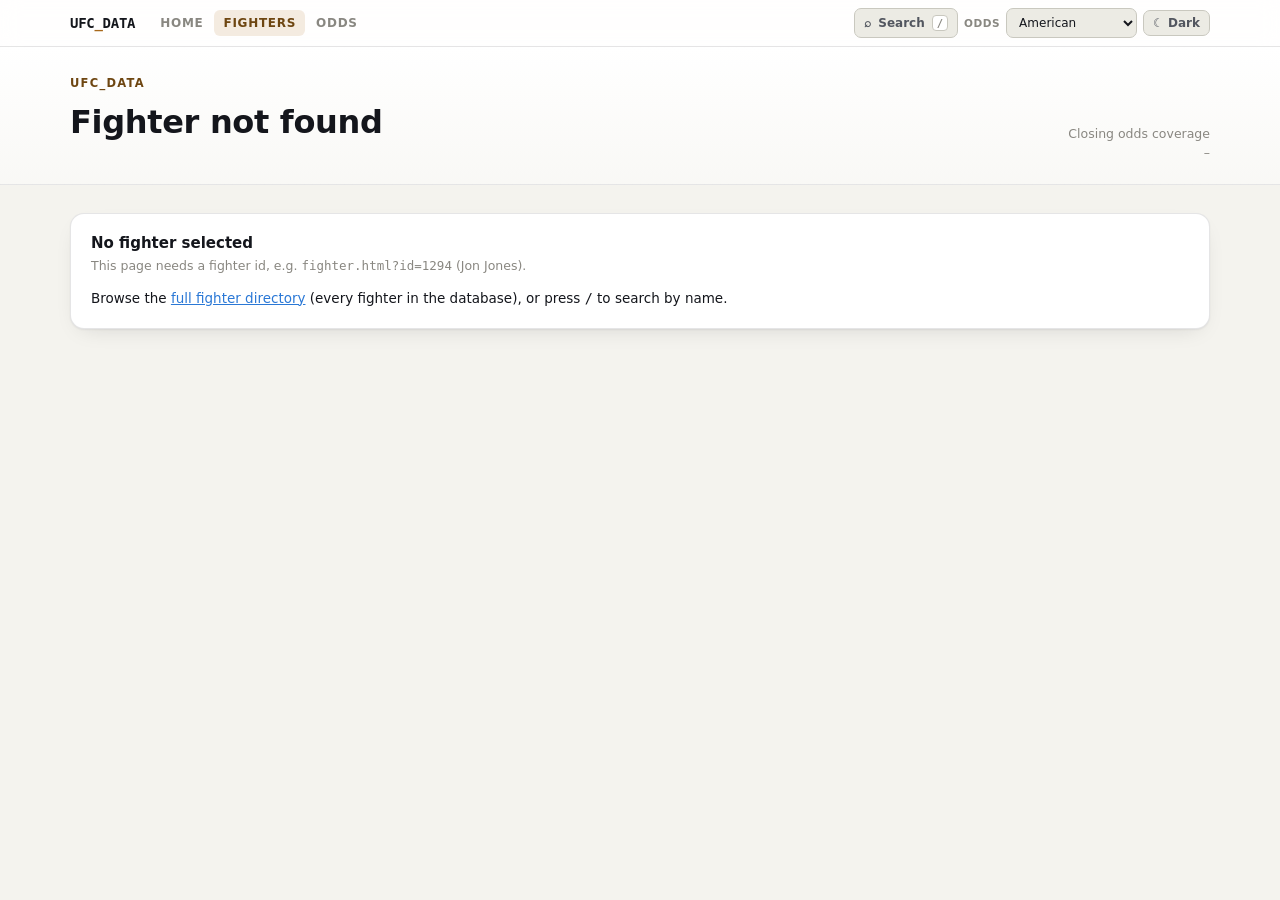
==== docs/fighter.html @ 15054d9f "Add shared site assets, fighter profiles and fighter directory Extracts the design tokens, SVG chart" ====
<!doctype html>
<html lang="en">
<head>
<meta charset="utf-8">
<meta name="viewport" content="width=device-width, initial-scale=1">
<title>Fighter profile · UFC_Data</title>
<meta name="description" content="Full UFC fight history, closing odds, market résumé and career charts for a single fighter.">
<link rel="stylesheet" href="assets/site.css">
<script src="assets/app.js"></script>
<style>
  /* page-local layout only — everything visual comes from assets/site.css */
  .idhead{ display:flex; flex-wrap:wrap; gap:18px 28px; align-items:flex-end; justify-content:space-between; }
  .idhead .facts{ display:flex; flex-wrap:wrap; gap:4px 16px; margin:8px 0 0; padding:0; list-style:none;
                  font-size:13px; color:var(--ink-2); }
  .idhead .facts li{ display:flex; gap:6px; }
  .idhead .facts b{ color:var(--ink); font-weight:600; }
  .rec-big{ font-family: ui-monospace,"SF Mono",Menlo,Consolas,monospace; font-variant-numeric:tabular-nums;
            font-size:19px; font-weight:700; color:var(--ink); }
  .grid-3{ display:grid; grid-template-columns: 1fr 1fr 1fr; gap:20px; }
  @media (max-width: 980px){ .grid-3{ grid-template-columns:1fr; } }
  .resume-grid{ display:grid; grid-template-columns: repeat(auto-fit, minmax(160px,1fr)); gap:14px 22px; margin-top:4px; }
  .resume-grid .lbl{ font-size:11px; font-weight:700; text-transform:uppercase; letter-spacing:.06em; color:var(--ink-muted); }
  .resume-grid .val{ font-family: ui-monospace,"SF Mono",Menlo,Consolas,monospace; font-variant-numeric:tabular-nums;
                     font-size:21px; font-weight:700; margin-top:4px; }
  .resume-grid .foot{ font-size:11.5px; color:var(--ink-muted); margin-top:2px; }
  .upset{ margin-top:16px; padding-top:14px; border-top:1px solid var(--line); font-size:13px; color:var(--ink-2); }
  .upset .big{ font-family: ui-monospace,Menlo,Consolas,monospace; font-weight:700; color:var(--series-2); font-size:16px; }
  .nodata{ color:var(--ink-muted); }
  td.odds-na{ color: var(--ink-muted); cursor: help; }
  .wc-list{ display:flex; flex-wrap:wrap; gap:5px; margin-top:8px; }
  .histnote{ display:flex; flex-wrap:wrap; gap:6px 14px; align-items:center; justify-content:space-between;
             margin:10px 2px 0; font-size:11.5px; color:var(--ink-muted); }
  .donut-wrap{ display:flex; align-items:center; gap:14px; flex-wrap:wrap; }
</style>
</head>
<body>

<div id="sitenav-slot"></div>

<header class="top">
  <div class="inner">
    <div class="idhead" style="flex:1">
      <div>
        <p class="kicker" id="f-kicker">Fighter profile</p>
        <h1 id="f-name">Loading…</h1>
        <ul class="facts" id="f-facts"></ul>
        <div class="wc-list" id="f-wcs"></div>
      </div>
    </div>
    <div class="source-note">
      Closing odds coverage<br><span id="f-coverage">–</span>
    </div>
  </div>
</header>

<div class="shell">

  <div id="f-missing" hidden>
    <div class="card" style="margin-top:28px">
      <h3>No fighter selected</h3>
      <p class="cardnote" id="f-missing-msg">This page needs a fighter id, e.g. <code>fighter.html?id=1294</code>.</p>
      <p style="font-size:13.5px;margin:0">
        Browse the <a href="fighters.html">full fighter directory</a> (every fighter in the database),
        or press <kbd>/</kbd> to search by name.
      </p>
    </div>
  </div>

  <div id="f-body" hidden>

    <h2 class="section-title" style="margin-top:28px;">Career at a glance</h2>
    <div class="kpi-row" id="kpi-row"></div>

    <h2 class="section-title">Market résumé</h2>
    <p class="section-desc">How the betting market priced this fighter, and how often it was right. Favourite/underdog
      counts cover fights with a matched closing line and a decisive result — draws and no-contests are excluded.</p>
    <div class="card" id="resume-card"></div>

    <h2 class="section-title">Career shape</h2>
    <div class="grid-3">
      <div class="card">
        <h3>Win / loss timeline</h3>
        <p class="cardnote">Running record (wins minus losses), one point per fight</p>
        <div class="chart-wrap" id="chart-timeline"></div>
        <div class="legend">
          <span class="item"><span class="swatch sq" style="background:var(--good)"></span>Win</span>
          <span class="item"><span class="swatch sq" style="background:var(--critical)"></span>Loss</span>
          <span class="item"><span class="swatch sq" style="background:var(--ink-muted)"></span>Draw / NC</span>
        </div>
      </div>
      <div class="card">
        <h3>Significant-strike accuracy</h3>
        <p class="cardnote">Landed ÷ attempted, per fight, chronological</p>
        <div class="chart-wrap" id="chart-accuracy"></div>
        <div class="legend">
          <span class="item"><span class="swatch" style="background:var(--series-1)"></span>Per-fight accuracy</span>
          <span class="item"><span class="swatch dash"></span>Career average</span>
        </div>
      </div>
      <div class="card">
        <h3>Method of victory</h3>
        <p class="cardnote">How the wins were finished</p>
        <div class="chart-wrap donut-wrap" id="chart-methods"></div>
      </div>
    </div>

    <h2 class="section-title">Fight history</h2>
    <p class="section-desc">Every UFC bout on record, newest first. Closing odds are this fighter's own American price;
      implied probability is taken straight from that price and still contains the book's vig.</p>
    <div class="card" style="padding:14px 14px 10px">
      <div class="table-frozen">
        <table class="odds" id="hist-table">
          <thead>
            <tr>
              <th class="l">Date</th>
              <th class="l">Opponent</th>
              <th class="l">Event</th>
              <th>Odds</th>
              <th>Implied</th>
              <th class="c">Result</th>
              <th class="l">Method</th>
              <th>Rd</th>
              <th>Time</th>
            </tr>
          </thead>
          <tbody id="hist-tbody"></tbody>
        </table>
      </div>
      <div class="histnote">
        <span id="hist-count">–</span>
        <span>Odds shown in <b id="hist-fmt">American</b> format — change it in the top bar.</span>
      </div>
    </div>

    <footer>
      <strong>About this page.</strong> Built from <code>Data/fight_data.csv</code> (fight results and per-fight
      statistics) joined to <code>Data/moneyline.csv</code> (historical closing moneylines). Notes:
      <ul>
        <li id="foot-coverage">–</li>
        <li>A <span class="mono">—</span> in the odds column means no closing line was matched for that bout. It is never a substitute for a real price.</li>
        <li>Per-fight statistics come from the official UFC scorecards; bouts before roughly 2001 often have partial or zero strike counts, which drags early accuracy points toward 0%.</li>
        <li>Implied probability is the raw single-side conversion of the American price and therefore sums to more than 100% across both corners (the overround).</li>
      </ul>
    </footer>
  </div>
</div>

<script>
(function () {
  "use strict";

  var qs = new URLSearchParams(location.search);
  var rawId = qs.get("id");
  var fighterId = rawId === null || rawId === "" ? null : parseInt(rawId, 10);

  var DATA = null, ME = null, MY = [];

  function showMissing(msg) {
    document.getElementById("f-missing").hidden = false;
    document.getElementById("f-body").hidden = true;
    document.getElementById("f-name").textContent = "Fighter not found";
    document.getElementById("f-kicker").textContent = "UFC_Data";
    if (msg) document.getElementById("f-missing-msg").innerHTML = msg;
  }

  /* ---------------------------------------------------------------- header */
  function renderHeader() {
    document.title = ME.n + " · UFC_Data";
    document.getElementById("f-name").textContent = ME.n;
    document.getElementById("f-kicker").textContent = "Fighter profile";

    var wins = ME.w, finishes = ME.ko + ME.sub;
    var facts = [
      ["Record", '<span class="rec-big">' + UFC.record(ME) + "</span>"],
      ["Career", UFC.fmtDate(ME.f) + " – " + UFC.fmtDate(ME.la) + " (" + span(ME.f, ME.la) + ")"],
      ["Finish rate", wins ? UFC.pct(finishes / wins, 0) + " of wins" : "—"],
      ["UFC bouts", MY.length.toLocaleString()]
    ];
    var ul = document.getElementById("f-facts");
    ul.innerHTML = "";
    facts.forEach(function (f) {
      var li = document.createElement("li");
      li.innerHTML = "<span>" + f[0] + "</span><b>" + f[1] + "</b>";
      ul.appendChild(li);
    });

    /* weight classes fought at, most frequent first */
    var counts = {}, order = [];
    MY.forEach(function (f) {
      var key = (f.g === "W" ? "Women's " : "") + f.wc;
      if (!counts[key]) { counts[key] = 0; order.push(key); }
      counts[key]++;
    });
    order.sort(function (a, b) { return counts[b] - counts[a]; });
    var wcWrap = document.getElementById("f-wcs");
    wcWrap.innerHTML = "";
    order.forEach(function (k) {
      var s = document.createElement("span");
      s.className = "pill ghost";
      s.textContent = k + " · " + counts[k];
      wcWrap.appendChild(s);
    });
    var titles = MY.filter(function (f) { return f.t > 0; }).length;
    if (titles) {
      var t = document.createElement("span");
      t.className = "pill title";
      t.textContent = titles + " title bout" + (titles === 1 ? "" : "s");
      wcWrap.appendChild(t);
    }

    var cov = UFC.oddsCoverage;
    document.getElementById("f-coverage").textContent =
      cov ? UFC.fmtDate(cov.from) + " – " + UFC.fmtDate(cov.to) : "unknown";
    document.getElementById("foot-coverage").textContent = cov
      ? "Matched closing lines exist only between " + UFC.fmtDateLong(cov.from) + " and " +
        UFC.fmtDateLong(cov.to) + " — " + cov.priced.toLocaleString() + " of " +
        cov.total.toLocaleString() + " UFC fights in the database are priced."
      : "Odds coverage is partial.";
  }

  function span(a, b) {
    var y = UFC.year(b) - UFC.year(a);
    return y <= 0 ? "under a year" : y + (y === 1 ? " year" : " years");
  }

  /* ------------------------------------------------------------------ KPIs */
  function renderKpis() {
    var row = document.getElementById("kpi-row");
    row.innerHTML = "";
    var sigAcc = ME.sigA ? ME.sigL / ME.sigA : null;
    var tdAcc = ME.tdA ? ME.tdL / ME.tdA : null;
    var wins = ME.w, finishes = ME.ko + ME.sub;
    var losses = ME.l, lFin = ME.kol + ME.subl;

    var tiles = [
      { lbl: "UFC fights", val: MY.length.toLocaleString(),
        foot: UFC.year(ME.f) + "–" + UFC.year(ME.la) },
      { lbl: "Record", val: wins + "-" + losses + "-" + ME.d,
        foot: "W–L–D" + (ME.nc ? " · " + ME.nc + " no contest" + (ME.nc === 1 ? "" : "s") : "") },
      { lbl: "Wins KO / Sub / Dec", val: ME.ko + " / " + ME.sub + " / " + ME.dec, cls: "sm",
        foot: wins ? UFC.pct(finishes / wins, 0) + " finish rate" : "no wins on record" },
      { lbl: "Losses KO / Sub / Dec", val: ME.kol + " / " + ME.subl + " / " + ME.decl, cls: "sm",
        foot: losses ? UFC.pct(lFin / losses, 0) + " finished" : "no losses on record" },
      { lbl: "Sig. strike acc.", val: sigAcc === null ? "—" : UFC.pct(sigAcc, 1),
        foot: ME.sigL.toLocaleString() + " of " + ME.sigA.toLocaleString() + " landed" },
      { lbl: "Takedown acc.", val: tdAcc === null ? "—" : UFC.pct(tdAcc, 1),
        foot: ME.tdA ? ME.tdL + " of " + ME.tdA + " attempts" : "no takedowns attempted" },
      { lbl: "Knockdowns", val: String(ME.kd),
        foot: MY.length ? (ME.kd / MY.length).toFixed(2) + " per fight" : "—" }
    ];
    tiles.forEach(function (t) {
      var d = document.createElement("div");
      d.className = "kpi";
      d.innerHTML = '<div class="lbl">' + t.lbl + '</div>' +
        '<div class="val' + (t.cls ? " " + t.cls : "") + '">' + t.val + '</div>' +
        '<div class="foot">' + t.foot + '</div>';
      row.appendChild(d);
    });
  }

  /* -------------------------------------------------------- market résumé */
  function priced(f) { return f.oa !== null && f.oa !== undefined && f.ob !== null && f.ob !== undefined; }

  function marketStats() {
    var pickem = 0, pricedN = 0, best = null;
    MY.forEach(function (f) {
      if (!priced(f)) return;
      pricedN++;
      var mine = UFC.oddsFor(f, ME.i), theirs = UFC.oddsFor(f, UFC.opponentOf(f, ME.i));
      if (mine === theirs) pickem++;
      if (UFC.resultFor(f, ME.i) === "W" && mine > 0 && (!best || mine > best.odds)) {
        best = { odds: mine, fight: f };
      }
    });
    return { pickem: pickem, pricedN: pricedN, best: best };
  }

  function renderResume() {
    var card = document.getElementById("resume-card");
    var m = marketStats();
    card.innerHTML = "";

    if (!m.pricedN) {
      var none = document.createElement("div");
      none.innerHTML = '<h3 style="margin-bottom:4px">No closing lines on record</h3>' +
        '<p class="cardnote" style="margin:0">' +
        (MY.length === 1
          ? escapeHtml(ME.n) + "'s only UFC bout does not fall"
          : "None of " + escapeHtml(ME.n) + "'s " + MY.length + " UFC bouts fall") +
        " inside the matched moneyline data" + (UFC.oddsCoverage ? " (" + UFC.fmtDate(UFC.oddsCoverage.from) + " – " +
        UFC.fmtDate(UFC.oddsCoverage.to) + ")" : "") + ", so there is nothing to grade the market on. " +
        "Every price in the history table below is shown as —.</p>";
      card.appendChild(none);
      return;
    }

    var favRate = ME.favN ? ME.favW / ME.favN : null;
    var dogRate = ME.dogN ? ME.dogW / ME.dogN : null;
    var grid = document.createElement("div");
    grid.className = "resume-grid";
    var cells = [
      { lbl: "Times favoured", val: String(ME.favN),
        foot: ME.favN ? ME.favW + " won · " + (ME.favN - ME.favW) + " lost" : "never the betting favourite" },
      { lbl: "Win rate as favourite", val: favRate === null ? "—" : UFC.pct(favRate, 0),
        foot: ME.favN ? "market got it right " + ME.favW + "/" + ME.favN : "—" },
      { lbl: "Times underdog", val: String(ME.dogN),
        foot: ME.dogN ? ME.dogW + " won · " + (ME.dogN - ME.dogW) + " lost" : "never an underdog" },
      { lbl: "Win rate as underdog", val: dogRate === null ? "—" : UFC.pct(dogRate, 0),
        foot: ME.dogN ? ME.dogW + " upset" + (ME.dogW === 1 ? "" : "s") + " pulled off" : "—" },
      { lbl: "Priced bouts", val: m.pricedN + " / " + MY.length,
        foot: m.pickem ? m.pickem + " pick'em (equal prices)" : "rest have no matched line" }
    ];
    cells.forEach(function (c) {
      var d = document.createElement("div");
      d.innerHTML = '<div class="lbl">' + c.lbl + '</div><div class="val">' + c.val + '</div>' +
                    '<div class="foot">' + c.foot + '</div>';
      grid.appendChild(d);
    });
    card.appendChild(grid);

    var up = document.createElement("div");
    up.className = "upset";
    if (m.best) {
      var f = m.best.fight;
      var opp = DATA.fighters[UFC.opponentOf(f, ME.i)];
      var ev = DATA.events[f.e];
      up.innerHTML = "<b>Biggest upset:</b> won at <span class=\"big\">" + UFC.odds(m.best.odds) + "</span> " +
        "(" + UFC.pct(UFC.impliedProb(m.best.odds), 0) + " implied) against " +
        '<a href="fighter.html?id=' + opp.i + '">' + escapeHtml(opp.n) + "</a> — " +
        f.m + ", " + UFC.fmtDate(f.d) + (ev ? " · " + escapeHtml(ev.n) : "") + ". " +
        "A winning $100 stake returned " + UFC.money(UFC.americanProfit(m.best.odds, true)) + " profit.";
    } else {
      up.innerHTML = "<b>Biggest upset:</b> <span class=\"nodata\">none — no win at plus-money on a matched closing line.</span>";
    }
    card.appendChild(up);
  }

  function escapeHtml(s) {
    return String(s).replace(/&/g, "&amp;").replace(/</g, "&lt;").replace(/>/g, "&gt;").replace(/"/g, "&quot;");
  }

  /* ---------------------------------------------------------------- charts */
  function drawTimeline(container) {
    container.innerHTML = "";
    if (!MY.length) { container.innerHTML = '<div class="empty-state">No fights on record.</div>'; return; }

    var pts = [], net = 0;
    MY.forEach(function (f, i) {
      var res = UFC.resultFor(f, ME.i);
      if (res === "W") net++; else if (res === "L") net--;
      pts.push({ i: i, net: net, res: res, f: f });
    });

    var W = 340, H = 220, M = { t: 14, r: 14, b: 26, l: 30 };
    var iw = W - M.l - M.r, ih = H - M.t - M.b;
    var svg = UFC.el("svg", { viewBox: "0 0 " + W + " " + H, width: "100%", role: "img",
      "aria-label": "Running record over " + MY.length + " fights, ending at net " + net }, container);

    var vMax = Math.max(1, Math.max.apply(null, pts.map(function (p) { return p.net; })));
    var vMin = Math.min(0, Math.min.apply(null, pts.map(function (p) { return p.net; })));
    var sx = function (i) { return pts.length < 2 ? M.l + iw / 2 : M.l + (i / (pts.length - 1)) * iw; };
    var sy = function (v) { return M.t + (vMax - v) / ((vMax - vMin) || 1) * ih; };

    UFC.niceTicks(vMin, vMax, 4).forEach(function (t) {
      UFC.el("line", { x1: M.l, x2: W - M.r, y1: sy(t), y2: sy(t), stroke: UFC.css("--line"), "stroke-width": 1 }, svg);
      UFC.el("text", { x: M.l - 6, y: sy(t) + 3.5, "text-anchor": "end", fill: UFC.css("--ink-muted"), "font-size": 9.5 }, svg)
        .textContent = (t > 0 ? "+" : "") + t;
    });
    if (vMin < 0) UFC.el("line", { x1: M.l, x2: W - M.r, y1: sy(0), y2: sy(0), stroke: UFC.css("--ink-muted"), "stroke-width": 1, "stroke-dasharray": "4 3" }, svg);

    var d = pts.map(function (p, i) { return (i === 0 ? "M" : "L") + sx(i).toFixed(1) + " " + sy(p.net).toFixed(1); }).join(" ");
    UFC.el("path", { d: d, fill: "none", stroke: UFC.css("--series-1"), "stroke-width": 1.6, "stroke-linejoin": "round" }, svg);

    var colorOf = { W: UFC.css("--good"), L: UFC.css("--critical"), D: UFC.css("--ink-muted"), NC: UFC.css("--ink-muted") };
    pts.forEach(function (p, i) {
      var dot = UFC.el("circle", { cx: sx(i), cy: sy(p.net), r: pts.length > 40 ? 2.4 : 3.4,
        fill: colorOf[p.res], stroke: UFC.css("--surface"), "stroke-width": 1 }, svg);
      var hit = UFC.el("circle", { cx: sx(i), cy: sy(p.net), r: 9, fill: "transparent" }, svg);
      UFC.hoverTip(hit, function () {
        var f = p.f, opp = DATA.fighters[UFC.opponentOf(f, ME.i)];
        var mine = UFC.oddsFor(f, ME.i);
        return [
          UFC.ttHeader(UFC.fmtDate(f.d) + " — vs " + opp.n),
          UFC.ttRow("Result", p.res + " · " + f.m, colorOf[p.res]),
          UFC.ttRow("Running record", (p.net > 0 ? "+" : "") + p.net),
          UFC.ttRow("Closing odds", mine === null || mine === undefined ? UFC.DASH : UFC.odds(mine))
        ];
      });
      /* keyboard reachability without 100+ tab stops: first, last and every 5th */
      if (!(i === 0 || i === pts.length - 1 || i % 5 === 0)) hit.tabIndex = -1;
      dot.setAttribute("aria-hidden", "true");
    });

    /* x axis: first and last year */
    UFC.el("text", { x: M.l, y: H - 8, fill: UFC.css("--ink-muted"), "font-size": 9.5 }, svg).textContent = UFC.year(MY[0].d);
    UFC.el("text", { x: W - M.r, y: H - 8, "text-anchor": "end", fill: UFC.css("--ink-muted"), "font-size": 9.5 }, svg)
      .textContent = UFC.year(MY[MY.length - 1].d);
  }

  function drawAccuracy(container) {
    container.innerHTML = "";
    var rows = [];
    MY.forEach(function (f, i) {
      var s = f.a === ME.i ? f.sa : f.sb;
      if (!s || !s[2]) return;                    /* no attempts recorded */
      rows.push({ i: i, acc: s[1] / s[2], landed: s[1], att: s[2], f: f });
    });
    if (!rows.length) {
      container.innerHTML = '<div class="empty-state">No significant-strike attempts recorded for these bouts.</div>';
      return;
    }
    var W = 340, H = 220, M = { t: 14, r: 14, b: 26, l: 34 };
    var iw = W - M.l - M.r, ih = H - M.t - M.b;
    var svg = UFC.el("svg", { viewBox: "0 0 " + W + " " + H, width: "100%", role: "img",
      "aria-label": "Significant strike accuracy per fight, career average " +
        UFC.pct(ME.sigA ? ME.sigL / ME.sigA : 0, 1) }, container);

    var sx = function (k) { return rows.length < 2 ? M.l + iw / 2 : M.l + (k / (rows.length - 1)) * iw; };
    var sy = function (v) { return M.t + (1 - v) * ih; };

    [0, .25, .5, .75, 1].forEach(function (t) {
      UFC.el("line", { x1: M.l, x2: W - M.r, y1: sy(t), y2: sy(t), stroke: UFC.css("--line"), "stroke-width": 1 }, svg);
      UFC.el("text", { x: M.l - 6, y: sy(t) + 3.5, "text-anchor": "end", fill: UFC.css("--ink-muted"), "font-size": 9.5 }, svg)
        .textContent = Math.round(t * 100) + "%";
    });

    var avg = ME.sigA ? ME.sigL / ME.sigA : null;
    if (avg !== null) {
      UFC.el("line", { x1: M.l, x2: W - M.r, y1: sy(avg), y2: sy(avg), stroke: UFC.css("--ink-muted"),
        "stroke-width": 1.3, "stroke-dasharray": "5 4" }, svg);
    }

    var d = rows.map(function (r, k) { return (k === 0 ? "M" : "L") + sx(k).toFixed(1) + " " + sy(r.acc).toFixed(1); }).join(" ");
    UFC.el("path", { d: d, fill: "none", stroke: UFC.css("--series-1"), "stroke-width": 1.6, "stroke-linejoin": "round" }, svg);

    rows.forEach(function (r, k) {
      UFC.el("circle", { cx: sx(k), cy: sy(r.acc), r: rows.length > 40 ? 2.2 : 3.2, fill: UFC.css("--series-1"),
        stroke: UFC.css("--surface"), "stroke-width": 1, "aria-hidden": "true" }, svg);
      var hit = UFC.el("circle", { cx: sx(k), cy: sy(r.acc), r: 9, fill: "transparent" }, svg);
      UFC.hoverTip(hit, function () {
        var opp = DATA.fighters[UFC.opponentOf(r.f, ME.i)];
        return [
          UFC.ttHeader(UFC.fmtDate(r.f.d) + " — vs " + opp.n),
          UFC.ttRow("Accuracy", UFC.pct(r.acc, 1), UFC.css("--series-1")),
          UFC.ttRow("Landed / attempted", r.landed + " / " + r.att)
        ];
      });
      if (!(k === 0 || k === rows.length - 1 || k % 5 === 0)) hit.tabIndex = -1;
    });

    UFC.el("text", { x: M.l, y: H - 8, fill: UFC.css("--ink-muted"), "font-size": 9.5 }, svg).textContent = UFC.year(rows[0].f.d);
    UFC.el("text", { x: W - M.r, y: H - 8, "text-anchor": "end", fill: UFC.css("--ink-muted"), "font-size": 9.5 }, svg)
      .textContent = UFC.year(rows[rows.length - 1].f.d);
  }

  function donutArc(cx, cy, ro, ri, a0, a1) {
    var large = (a1 - a0) > Math.PI ? 1 : 0;
    function p(r, a) { return [(cx + r * Math.cos(a)).toFixed(2), (cy + r * Math.sin(a)).toFixed(2)]; }
    var p0 = p(ro, a0), p1 = p(ro, a1), p2 = p(ri, a1), p3 = p(ri, a0);
    return "M" + p0[0] + " " + p0[1] +
           " A" + ro + " " + ro + " 0 " + large + " 1 " + p1[0] + " " + p1[1] +
           " L" + p2[0] + " " + p2[1] +
           " A" + ri + " " + ri + " 0 " + large + " 0 " + p3[0] + " " + p3[1] + " Z";
  }

  function drawMethods(container) {
    container.innerHTML = "";
    var slices = [
      { k: "KO/TKO", v: ME.ko, c: UFC.css("--series-2") },
      { k: "Submission", v: ME.sub, c: UFC.css("--series-1") },
      { k: "Decision", v: ME.dec, c: UFC.css("--accent") }
    ].filter(function (s) { return s.v > 0; });
    var total = slices.reduce(function (a, s) { return a + s.v; }, 0);

    if (!total) {
      container.innerHTML = '<div class="empty-state">No wins on record.</div>';
      appendMethodTable(container);
      return;
    }

    var S = 170, cx = S / 2, cy = S / 2, ro = 72, ri = 44;
    var svg = UFC.el("svg", { viewBox: "0 0 " + S + " " + S, width: S, height: S, role: "img",
      "aria-label": "Wins by method: " + slices.map(function (s) { return s.v + " " + s.k; }).join(", ") }, container);

    if (slices.length === 1) {
      UFC.el("circle", { cx: cx, cy: cy, r: ro, fill: slices[0].c }, svg);
      UFC.el("circle", { cx: cx, cy: cy, r: ri, fill: UFC.css("--surface") }, svg);
    } else {
      var a = -Math.PI / 2;
      slices.forEach(function (s) {
        var a1 = a + (s.v / total) * Math.PI * 2;
        var path = UFC.el("path", { d: donutArc(cx, cy, ro, ri, a, a1), fill: s.c,
          stroke: UFC.css("--surface"), "stroke-width": 1.5 }, svg);
        UFC.hoverTip(path, function () {
          return [UFC.ttHeader(s.k), UFC.ttRow("Wins", String(s.v), s.c),
                  UFC.ttRow("Share of wins", UFC.pct(s.v / total, 0))];
        });
        a = a1;
      });
    }
    UFC.el("text", { x: cx, y: cy - 2, "text-anchor": "middle", fill: UFC.css("--ink"),
      "font-size": 24, "font-weight": 700 }, svg).textContent = String(total);
    UFC.el("text", { x: cx, y: cy + 15, "text-anchor": "middle", fill: UFC.css("--ink-muted"),
      "font-size": 10.5 }, svg).textContent = total === 1 ? "win" : "wins";

    var leg = document.createElement("div");
    leg.className = "legend";
    leg.style.flexDirection = "column";
    leg.style.gap = "6px";
    slices.forEach(function (s) {
      var i = document.createElement("span");
      i.className = "item";
      i.innerHTML = '<span class="swatch sq" style="background:' + s.c + '"></span>' +
        s.k + " · <b style=\"font-variant-numeric:tabular-nums\">" + s.v + "</b> (" + UFC.pct(s.v / total, 0) + ")";
      leg.appendChild(i);
    });
    container.appendChild(leg);
    appendMethodTable(container);
  }

  function appendMethodTable(container) {
    var tbl = document.createElement("table");
    tbl.className = "mini";
    tbl.style.marginTop = "14px";
    tbl.innerHTML = "<caption>Wins and losses by method</caption>" +
      "<thead><tr><th>Method</th><th>Wins</th><th>Losses</th></tr></thead>" +
      "<tbody>" +
      "<tr><td>KO/TKO</td><td>" + ME.ko + "</td><td>" + ME.kol + "</td></tr>" +
      "<tr><td>Submission</td><td>" + ME.sub + "</td><td>" + ME.subl + "</td></tr>" +
      "<tr><td>Decision</td><td>" + ME.dec + "</td><td>" + ME.decl + "</td></tr>" +
      "</tbody>";
    container.appendChild(tbl);
  }

  /* --------------------------------------------------------- history table */
  function renderHistory() {
    var tbody = document.getElementById("hist-tbody");
    tbody.innerHTML = "";
    var rows = MY.slice().sort(function (a, b) {
      if (a.d !== b.d) return a.d < b.d ? 1 : -1;
      return (a.o || 0) - (b.o || 0);
    });
    var unpriced = 0;

    rows.forEach(function (f) {
      var opp = DATA.fighters[UFC.opponentOf(f, ME.i)];
      var ev = DATA.events[f.e];
      var res = UFC.resultFor(f, ME.i);
      var mine = UFC.oddsFor(f, ME.i);
      var hasOdds = mine !== null && mine !== undefined;
      if (!hasOdds) unpriced++;

      var tr = document.createElement("tr");
      tr.className = res === "W" ? "is-win" : res === "L" ? "is-loss" : "";

      tr.appendChild(UFC.td(UFC.fmtDate(f.d), "l"));

      var tdOpp = document.createElement("td");
      tdOpp.className = "l";
      var aOpp = document.createElement("a");
      aOpp.href = "fighter.html?id=" + opp.i;
      aOpp.textContent = opp.n;
      tdOpp.appendChild(aOpp);
      if (f.t > 0) {
        var tp = document.createElement("span");
        tp.className = "pill title";
        tp.style.marginLeft = "6px";
        tp.textContent = f.t === 2 ? "INTERIM" : "TITLE";
        tdOpp.appendChild(tp);
      }
      tr.appendChild(tdOpp);

      var tdEv = document.createElement("td");
      tdEv.className = "l";
      if (ev) {
        var aEv = document.createElement("a");
        aEv.href = "betting.html#event-" + ev.i;
        aEv.textContent = ev.n;
        aEv.title = ev.n + " · " + UFC.fmtDate(ev.d) + " · " + ev.nf + " fights";
        tdEv.appendChild(aEv);
      } else { tdEv.textContent = UFC.DASH; }
      tr.appendChild(tdEv);

      var tdOdds = document.createElement("td");
      tdOdds.className = "mono" + (hasOdds ? "" : " odds-na");
      tdOdds.textContent = hasOdds ? UFC.odds(mine) : UFC.DASH;
      if (!hasOdds) {
        tdOdds.title = UFC.ODDS_COVERAGE_NOTE;
        tdOdds.setAttribute("aria-label", "No closing odds on record");
        tdOdds.tabIndex = 0;
      }
      tr.appendChild(tdOdds);

      var tdImp = document.createElement("td");
      tdImp.className = "mono" + (hasOdds ? "" : " odds-na");
      tdImp.textContent = hasOdds ? UFC.pct(UFC.impliedProb(mine), 1) : UFC.DASH;
      if (!hasOdds) tdImp.title = UFC.ODDS_COVERAGE_NOTE;
      tr.appendChild(tdImp);

      var tdRes = document.createElement("td");
      tdRes.className = "c res";
      var pill = document.createElement("span");
      pill.className = "pill " + (res === "W" ? "win" : res === "L" ? "loss" : res === "D" ? "draw" : "nc");
      pill.textContent = res;
      tdRes.appendChild(pill);
      tr.appendChild(tdRes);

      tr.appendChild(UFC.td(f.m || UFC.DASH, "l"));
      tr.appendChild(UFC.td(f.r === null || f.r === undefined ? UFC.DASH : String(f.r), "mono"));
      tr.appendChild(UFC.td(f.tm || UFC.DASH, "mono"));

      tbody.appendChild(tr);
    });

    document.getElementById("hist-count").textContent =
      rows.length.toLocaleString() + (rows.length === 1 ? " bout" : " bouts") + " · " +
      (rows.length - unpriced) + " with a closing line, " + unpriced + " without";
    document.getElementById("hist-fmt").textContent = UFC.oddsFormatLabel();
  }

  /* ------------------------------------------------------------ orchestrate */
  function renderAll() {
    renderHeader();
    renderKpis();
    renderResume();
    drawTimeline(document.getElementById("chart-timeline"));
    drawAccuracy(document.getElementById("chart-accuracy"));
    drawMethods(document.getElementById("chart-methods"));
    renderHistory();
  }

  UFC.nav("fighters");

  UFC.load().then(function (data) {
    DATA = data;
    if (fighterId === null || isNaN(fighterId) || fighterId < 0 || fighterId >= data.fighters.length) {
      showMissing(rawId
        ? 'No fighter with id <code>' + escapeHtml(rawId) + '</code>. Ids run 0–' + (data.fighters.length - 1) + '.'
        : 'This page needs a fighter id, e.g. <code>fighter.html?id=1294</code> (Jon Jones).');
      return;
    }
    ME = data.fighters[fighterId];
    MY = (data.byFighter[fighterId] || []).slice().sort(function (a, b) {
      if (a.d !== b.d) return a.d < b.d ? -1 : 1;
      return (b.o || 0) - (a.o || 0);
    });
    document.getElementById("f-body").hidden = false;
    renderAll();
  })["catch"](function (err) {
    showMissing("Could not load site data (" + escapeHtml(err.message || String(err)) +
      "). Serve the <code>docs/</code> folder over http rather than opening the file directly.");
    if (window.console) console.error(err);
  });

  /* theme flip / odds-format change → charts re-read CSS tokens, table re-formats */
  window.addEventListener("ufc:repaint", function () {
    if (ME) renderAll();
  });
})();
</script>
</body>
</html>
---- docs/assets/site.css ----
/* ============================================================================
   UFC_Data — shared site stylesheet
   Design tokens lifted verbatim from docs/betting.html so every page in the
   site renders with one palette. Component classes below are the shared layer:
   shell/header/cards/KPIs/tables/tooltips, plus the site nav, the dense
   `table.odds` grid, the frozen-first-column wrapper and the search overlay.
   ========================================================================= */

/* ---------- design tokens (verbatim from betting.html) ---------- */
:root{
  color-scheme: light;
  --page:        #f4f3ee;
  --surface:     #ffffff;
  --surface-2:   #ecebe4;
  --ink:         #14161c;
  --ink-2:       #52565f;
  --ink-muted:   #898781;
  --line:        rgba(20,22,28,0.11);
  --line-strong: #c9c8bf;
  --accent:      #a8681a;
  --accent-ink:  #6e4611;
  --accent-soft: rgba(168,104,26,0.13);
  --series-1:    #2a78d6;   /* favorite / implied */
  --series-1-soft: rgba(42,120,214,0.14);
  --series-2:    #d9631f;   /* underdog / actual */
  --series-2-soft: rgba(217,99,31,0.14);
  --good:        #0ca30c;
  --critical:    #d03b3b;
  --shadow: 0 1px 2px rgba(20,22,28,0.06), 0 8px 24px -12px rgba(20,22,28,0.18);
}
@media (prefers-color-scheme: dark){
  :root:where(:not([data-theme="light"])){
    color-scheme: dark;
    --page:        #0d0e11;
    --surface:     #16181d;
    --surface-2:   #1d2027;
    --ink:         #f2f1ec;
    --ink-2:       #c3c2b7;
    --ink-muted:   #8b8d94;
    --line:        rgba(242,241,236,0.10);
    --line-strong: #34373f;
    --accent:      #e3a53f;
    --accent-ink:  #f4c778;
    --accent-soft: rgba(227,165,63,0.16);
    --series-1:    #3987e5;
    --series-1-soft: rgba(57,135,229,0.18);
    --series-2:    #e0793a;
    --series-2-soft: rgba(224,121,58,0.18);
    --good:        #2fbf3e;
    --critical:    #e66767;
    --shadow: 0 1px 2px rgba(0,0,0,0.3), 0 8px 24px -12px rgba(0,0,0,0.6);
  }
}
:root[data-theme="dark"]{
  color-scheme: dark;
  --page:        #0d0e11;
  --surface:     #16181d;
  --surface-2:   #1d2027;
  --ink:         #f2f1ec;
  --ink-2:       #c3c2b7;
  --ink-muted:   #8b8d94;
  --line:        rgba(242,241,236,0.10);
  --line-strong: #34373f;
  --accent:      #e3a53f;
  --accent-ink:  #f4c778;
  --accent-soft: rgba(227,165,63,0.16);
  --series-1:    #3987e5;
  --series-1-soft: rgba(57,135,229,0.18);
  --series-2:    #e0793a;
  --series-2-soft: rgba(224,121,58,0.18);
  --good:        #2fbf3e;
  --critical:    #e66767;
  --shadow: 0 1px 2px rgba(0,0,0,0.3), 0 8px 24px -12px rgba(0,0,0,0.6);
}
:root[data-theme="light"]{
  color-scheme: light;
  --page:        #f4f3ee;
  --surface:     #ffffff;
  --surface-2:   #ecebe4;
  --ink:         #14161c;
  --ink-2:       #52565f;
  --ink-muted:   #898781;
  --line:        rgba(20,22,28,0.11);
  --line-strong: #c9c8bf;
  --accent:      #a8681a;
  --accent-ink:  #6e4611;
  --accent-soft: rgba(168,104,26,0.13);
  --series-1:    #2a78d6;
  --series-1-soft: rgba(42,120,214,0.14);
  --series-2:    #d9631f;
  --series-2-soft: rgba(217,99,31,0.14);
  --good:        #0ca30c;
  --critical:    #d03b3b;
}

/* ---------- base ---------- */
*{ box-sizing: border-box; }
html,body{ margin:0; padding:0; }
body{
  background: var(--page);
  color: var(--ink);
  font: 400 15px/1.5 system-ui, -apple-system, "Segoe UI", sans-serif;
  -webkit-font-smoothing: antialiased;
}
.mono{
  font-family: ui-monospace, "SF Mono", "Cascadia Mono", Menlo, Consolas, monospace;
  font-variant-numeric: tabular-nums;
}
a{ color: var(--series-1); }
.visually-hidden{
  position:absolute !important; width:1px; height:1px; overflow:hidden;
  clip: rect(0 0 0 0); clip-path: inset(50%); white-space:nowrap;
}

/* ---------- shell ---------- */
.shell{ max-width: 1180px; margin: 0 auto; padding: 0 20px 80px; }

header.top{
  border-bottom: 1px solid var(--line);
  background: linear-gradient(180deg, var(--surface), var(--page) 180%);
}
header.top .inner{
  max-width: 1180px; margin: 0 auto; padding: 28px 20px 22px;
  display:flex; flex-wrap:wrap; align-items:flex-end; justify-content:space-between; gap:16px;
}
.kicker{
  text-transform: uppercase; letter-spacing:.11em; font-size:11.5px; font-weight:700;
  color: var(--accent-ink); margin: 0 0 6px;
}
h1{
  font-size: clamp(24px, 3.4vw, 32px); font-weight: 800; letter-spacing: -0.01em;
  margin: 0; text-wrap: balance;
}
header.top p.sub{ margin: 6px 0 0; color: var(--ink-2); font-size: 14px; max-width: 56ch; }
.source-note{ font-size: 12.5px; color: var(--ink-muted); text-align:right; }
.source-note a{ color: var(--ink-muted); text-decoration: underline; }

h2.section-title{
  font-size: 13px; font-weight: 700; text-transform: uppercase; letter-spacing: .08em;
  color: var(--ink-2); margin: 44px 0 14px;
  display:flex; align-items:center; gap:10px;
}
h2.section-title::after{ content:""; flex:1; height:1px; background: var(--line); }
p.section-desc{ margin: -8px 0 16px; color: var(--ink-2); font-size: 13.5px; max-width: 72ch; }

footer{ margin-top: 56px; padding-top: 20px; border-top: 1px solid var(--line); color: var(--ink-muted); font-size: 12.5px; }
footer ul{ margin: 8px 0 0; padding-left: 18px; }
footer li{ margin: 3px 0; }

/* ---------- form controls ---------- */
select, input.txt, .yr-input{
  font: 500 13.5px/1 system-ui, sans-serif;
  background: var(--surface-2); color: var(--ink);
  border: 1px solid var(--line-strong); border-radius: 7px;
  padding: 7px 10px; cursor:pointer;
}
input.txt{ cursor:text; }
select:focus-visible, input:focus-visible, button:focus-visible,
a:focus-visible, .tab-btn:focus-visible, [tabindex]:focus-visible{
  outline: 2px solid var(--series-1); outline-offset: 2px;
}
.reset-btn{
  font: 600 12.5px system-ui, sans-serif; color: var(--ink-2);
  background: transparent; border: 1px solid var(--line-strong); border-radius: 7px;
  padding: 7px 12px; cursor: pointer;
}
.reset-btn:hover{ background: var(--surface-2); }
.tab-btn{
  font: 600 11.5px system-ui, sans-serif; letter-spacing:.03em;
  background: transparent; color: var(--ink-muted); border: 1px solid var(--line-strong);
  border-radius: 6px; padding: 4px 9px; cursor:pointer;
}
.tab-btn[aria-pressed="true"]{ background: var(--accent-soft); color: var(--accent-ink); border-color: transparent; }

/* ---------- site nav (shared, injected by UFC.nav) ---------- */
.sitenav{
  position: sticky; top: 0; z-index: 40;
  background: color-mix(in srgb, var(--surface) 92%, transparent);
  backdrop-filter: blur(10px) saturate(1.2);
  border-bottom: 1px solid var(--line);
}
.sitenav .inner{
  max-width: 1180px; margin: 0 auto; padding: 0 20px;
  min-height: 46px; display:flex; align-items:center; gap: 6px;
}
.sitenav .brand{
  font: 800 14px/1 ui-monospace, "SF Mono", Menlo, Consolas, monospace;
  letter-spacing: -0.02em; color: var(--ink); text-decoration:none;
  white-space:nowrap; padding: 6px 10px 6px 0;
}
.sitenav .brand .dot{ color: var(--accent); }
.sitenav .links{ display:flex; align-items:center; gap:2px; }
.sitenav a.navlink{
  font: 600 12px/1 system-ui, sans-serif; text-transform:uppercase; letter-spacing:.06em;
  color: var(--ink-muted); text-decoration:none; padding: 7px 9px; border-radius:6px;
  white-space:nowrap;
}
.sitenav a.navlink:hover{ background: var(--surface-2); color: var(--ink); }
.sitenav a.navlink[aria-current="page"]{ color: var(--accent-ink); background: var(--accent-soft); }
.sitenav .spacer{ flex:1 1 auto; }
.sitenav .navbtn{
  display:inline-flex; align-items:center; gap:7px;
  font: 600 12px/1 system-ui, sans-serif; color: var(--ink-2);
  background: var(--surface-2); border: 1px solid var(--line-strong); border-radius:7px;
  padding: 6px 9px; cursor:pointer; white-space:nowrap;
}
.sitenav .navbtn:hover{ color: var(--ink); border-color: var(--ink-muted); }
.sitenav .navbtn kbd{
  font: 600 10.5px/1 ui-monospace, Menlo, Consolas, monospace;
  border:1px solid var(--line-strong); border-radius:4px; padding:2px 4px;
  color: var(--ink-muted); background: var(--surface);
}
.sitenav select.fmt-sel{ padding: 6px 8px; font-size: 12px; }
.sitenav .fmt-wrap{ display:flex; align-items:center; gap:6px; }
.sitenav .fmt-wrap label{
  font: 600 10.5px/1 system-ui, sans-serif; text-transform:uppercase;
  letter-spacing:.05em; color: var(--ink-muted);
}
@media (max-width: 720px){
  .sitenav .inner{ overflow-x:auto; scrollbar-width:none; }
  .sitenav .inner::-webkit-scrollbar{ display:none; }
  .sitenav .fmt-wrap label{ display:none; }
  .sitenav .navbtn kbd{ display:none; }
}

/* ---------- KPI tiles ---------- */
.kpi-row{
  display:grid; grid-template-columns: repeat(auto-fit, minmax(150px, 1fr));
  gap: 1px; background: var(--line);
  border: 1px solid var(--line); border-radius: 14px; overflow:hidden;
  box-shadow: var(--shadow);
}
.kpi{ background: var(--surface); padding: 16px 18px; }
.kpi .lbl{ font-size:11.5px; font-weight:700; text-transform:uppercase; letter-spacing:.06em; color: var(--ink-muted); }
.kpi .val{ font-family: ui-monospace, "SF Mono", Menlo, Consolas, monospace; font-variant-numeric: tabular-nums;
           font-size: 26px; font-weight: 700; margin-top: 6px; letter-spacing:-0.01em; }
.kpi .val.pos{ color: var(--good); }
.kpi .val.neg{ color: var(--critical); }
.kpi .val.sm{ font-size: 19px; }
.kpi .foot{ font-size: 11.5px; color: var(--ink-muted); margin-top: 3px; }

/* ---------- cards / charts ---------- */
.grid-2{ display:grid; grid-template-columns: 1fr 1fr; gap: 20px; }
@media (max-width: 860px){ .grid-2{ grid-template-columns: 1fr; } }
.card{
  background: var(--surface); border: 1px solid var(--line); border-radius: 14px;
  padding: 18px 20px 20px; box-shadow: var(--shadow);
}
.card h3{ margin: 0 0 2px; font-size: 15px; font-weight:700; }
.card .cardnote{ font-size: 12.5px; color: var(--ink-muted); margin: 0 0 12px; }
.chart-wrap{ overflow-x:auto; }
.chart-wrap svg{ display:block; max-width:100%; height:auto; }
.legend{ display:flex; gap:16px; flex-wrap:wrap; margin-top:10px; font-size:12.5px; color: var(--ink-2); }
.legend .item{ display:flex; align-items:center; gap:6px; }
.legend .swatch{ width:14px; height:3px; border-radius:2px; display:inline-block; }
.legend .swatch.sq{ width:10px; height:10px; border-radius:2px; }
.legend .dash{ background-image: linear-gradient(90deg, var(--ink-muted) 0 5px, transparent 5px 9px); background-size: 9px 3px; height:2px; }

/* mini data table under charts */
table.mini{ width:100%; border-collapse: collapse; font-size: 12.5px; margin-top: 4px; }
table.mini caption{ caption-side: top; text-align:left; font-size:11px; color:var(--ink-muted); padding-bottom:6px; }
table.mini th, table.mini td{ text-align:right; padding: 5px 8px; border-bottom: 1px solid var(--line); font-variant-numeric: tabular-nums; }
table.mini th:first-child, table.mini td:first-child{ text-align:left; font-variant-numeric: normal; }
table.mini thead th{ color: var(--ink-muted); font-weight:600; text-transform:uppercase; font-size:10.5px; letter-spacing:.04em; }

/* ---------- tooltip ---------- */
.tt{
  position: fixed; pointer-events:none; z-index: 60;
  background: var(--ink); color: var(--page);
  font-size: 12.5px; line-height:1.5; padding: 8px 10px; border-radius: 8px;
  box-shadow: 0 8px 24px rgba(0,0,0,0.35); max-width: 240px;
  opacity: 0; transform: translateY(2px); transition: opacity .1s ease;
}
.tt.show{ opacity:1; }
.tt .tt-h{ font-weight:700; margin-bottom:3px; }
.tt .tt-row{ display:flex; justify-content:space-between; gap:14px; }
.tt .tt-row .k{ display:flex; align-items:center; gap:5px; opacity:.85; }
.tt .tt-row .k .key-swatch{ width:8px; height:8px; border-radius:2px; display:inline-block; }
.tt .tt-row .v{ font-variant-numeric: tabular-nums; font-weight:600; }
.tt .tt-note{ opacity:.8; margin-top:4px; }

/* ---------- pills ---------- */
.pill{
  display:inline-flex; align-items:center; gap:5px; font-size:11px; font-weight:700;
  padding: 2px 7px; border-radius: 999px;
}
.pill.fav{ background: var(--series-1-soft); color: var(--series-1); }
.pill.dog{ background: var(--series-2-soft); color: var(--series-2); }
.pill.win{ background: color-mix(in srgb, var(--good) 16%, transparent); color: var(--good); }
.pill.loss{ background: color-mix(in srgb, var(--critical) 16%, transparent); color: var(--critical); }
.pill.draw, .pill.nc{ background: var(--surface-2); color: var(--ink-2); border:1px solid var(--line-strong); }
.pill.title{ background: var(--accent-soft); color: var(--accent-ink); }
.pill.ghost{ background: transparent; color: var(--ink-muted); border:1px solid var(--line-strong); font-weight:600; }

/* ---------- dense data grid (BFO-style) ---------- */
table.odds{
  width: 100%; border-collapse: separate; border-spacing: 0;
  font-size: 12.5px; font-variant-numeric: tabular-nums;
}
table.odds thead th{
  position: sticky; top: 0; z-index: 3;
  background: var(--surface-2); color: var(--ink-muted);
  font: 700 10.5px/1.3 system-ui, sans-serif; text-transform: uppercase; letter-spacing:.05em;
  text-align: right; padding: 7px 10px; white-space: nowrap;
  border-bottom: 1px solid var(--line-strong);
}
table.odds th.l, table.odds td.l{ text-align: left; }
table.odds td.l{ font-variant-numeric: normal; }
table.odds th.c, table.odds td.c{ text-align: center; }
table.odds tbody td{
  padding: 5px 10px; white-space: nowrap;
  border-bottom: 1px solid var(--line); text-align: right;
  background: var(--surface);
}
table.odds tbody tr:nth-child(even) td{ background: color-mix(in srgb, var(--surface-2) 42%, var(--surface)); }
table.odds tbody tr:hover td{ background: var(--surface-2); }
table.odds tbody td.dim{ color: var(--ink-muted); }
table.odds tbody td a{ color: var(--ink); text-decoration:none; border-bottom: 1px solid var(--line-strong); }
table.odds tbody td a:hover{ color: var(--series-1); border-bottom-color: var(--series-1); }
table.odds tbody tr.is-win td.res{ color: var(--good); font-weight:700; }
table.odds tbody tr.is-loss td.res{ color: var(--critical); font-weight:700; }
table.odds tfoot td{ padding: 7px 10px; color: var(--ink-muted); font-size: 11.5px; border-top: 1px solid var(--line-strong); }

/* sortable headers */
table.odds th.sortable{ padding: 0; }
table.odds th.sortable > button{
  width: 100%; display:flex; align-items:center; justify-content:flex-end; gap:4px;
  font: inherit; color: inherit; text-transform: inherit; letter-spacing: inherit;
  background: none; border: 0; padding: 7px 10px; cursor: pointer;
}
table.odds th.sortable.l > button{ justify-content: flex-start; }
table.odds th.sortable > button::after{ content: "↕"; opacity: .35; font-size: 9px; }
table.odds th.sortable[aria-sort="ascending"] > button::after{ content:"↑"; opacity:1; }
table.odds th.sortable[aria-sort="descending"] > button::after{ content:"↓"; opacity:1; }
table.odds th.sortable[aria-sort] > button{ color: var(--ink); }
table.odds th.sortable > button:hover{ color: var(--ink); background: color-mix(in srgb, var(--ink) 6%, transparent); }

/* frozen first column + horizontal scroll (BFO signature) */
.table-frozen{
  overflow-x: auto; overflow-y: hidden;
  border: 1px solid var(--line); border-radius: 12px; background: var(--surface);
}
.table-frozen--y{ overflow-y: auto; max-height: min(70vh, 760px); }
.table-frozen table.odds th:first-child,
.table-frozen table.odds td:first-child{
  position: sticky; left: 0; z-index: 2;
  box-shadow: 1px 0 0 var(--line);
}
.table-frozen table.odds thead th:first-child{ z-index: 5; }
.table-frozen table.odds tbody tr:hover td:first-child{ background: var(--surface-2); }

/* ---------- pager ---------- */
.pager{ display:flex; align-items:center; justify-content:center; gap:14px; padding: 12px 0 4px; font-size: 13px; color: var(--ink-2); }
.pager button{
  font: 600 13px system-ui, sans-serif; background: var(--surface-2); color: var(--ink);
  border: 1px solid var(--line-strong); border-radius: 7px; padding: 6px 12px; cursor:pointer;
}
.pager button:disabled{ opacity:.4; cursor:default; }

/* ---------- states ---------- */
.loading, .empty-state{ padding: 40px 0; text-align:center; color: var(--ink-muted); font-size: 13.5px; }
.skel{ opacity:.45; filter: saturate(.6); pointer-events:none; }

/* ---------- search overlay ---------- */
.searchbox{ position: fixed; inset: 0; z-index: 70; display: none; }
.searchbox.open{ display: block; }
.searchbox .scrim{ position:absolute; inset:0; background: rgba(0,0,0,.45); }
.searchbox .panel{
  position: relative; width: min(560px, calc(100vw - 28px));
  margin: 9vh auto 0; background: var(--surface);
  border: 1px solid var(--line-strong); border-radius: 12px; overflow: hidden;
  box-shadow: 0 24px 60px -18px rgba(0,0,0,.55);
}
.searchbox input.q{
  width:100%; border:0; border-bottom: 1px solid var(--line); border-radius:0;
  background: transparent; color: var(--ink);
  font: 400 16px/1.4 system-ui, sans-serif; padding: 14px 16px;
}
.searchbox input.q:focus{ outline: none; }
.searchbox ul{ list-style:none; margin:0; padding:6px; max-height: 52vh; overflow-y:auto; }
.searchbox li{ margin: 0; }
.searchbox li a{
  display:flex; align-items:center; gap:10px; text-decoration:none;
  color: var(--ink); padding: 7px 10px; border-radius: 7px; font-size: 13.5px;
}
.searchbox li[aria-selected="true"] a, .searchbox li a:hover{ background: var(--accent-soft); color: var(--accent-ink); }
.searchbox li .kind{
  font: 700 9.5px/1 system-ui, sans-serif; text-transform: uppercase; letter-spacing:.07em;
  color: var(--ink-muted); border:1px solid var(--line-strong); border-radius: 4px;
  padding: 3px 5px; flex: 0 0 auto; min-width: 54px; text-align:center;
}
.searchbox li .meta{ margin-left:auto; font-size: 11.5px; color: var(--ink-muted); font-variant-numeric: tabular-nums; }
.searchbox .hint{
  display:flex; gap:14px; padding: 8px 14px; border-top: 1px solid var(--line);
  font-size: 11px; color: var(--ink-muted); background: var(--surface-2);
}
.searchbox .hint kbd{
  font: 600 10px/1 ui-monospace, Menlo, Consolas, monospace;
  border:1px solid var(--line-strong); border-radius:3px; padding:2px 4px; background: var(--surface);
}
.searchbox .noresults{ padding: 22px 16px; text-align:center; color: var(--ink-muted); font-size: 13px; }

@media (prefers-reduced-motion: reduce){ *{ transition: none !important; animation: none !important; } }
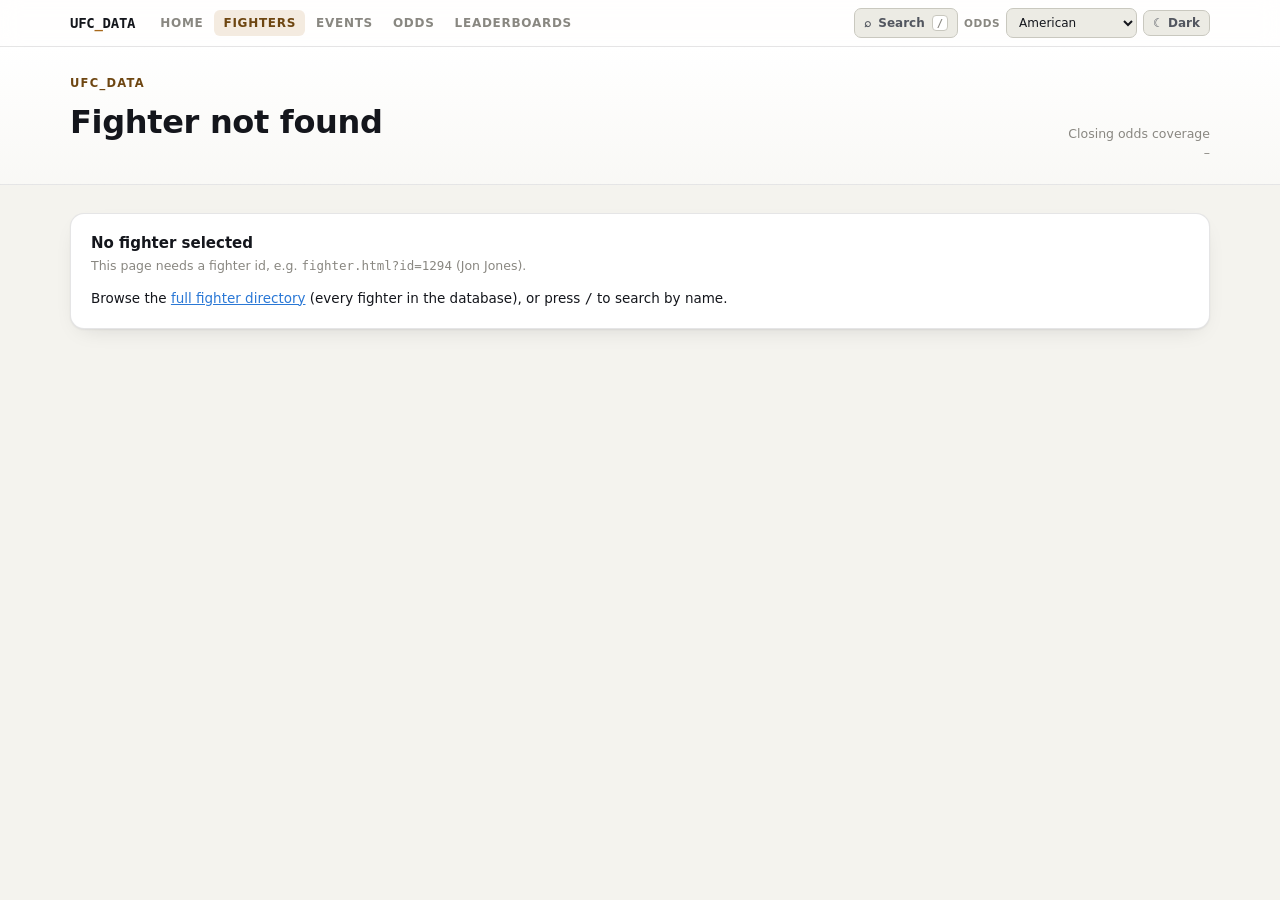
==== commit e2545044: "Add event pages, archive, landing page and leaderboards Completes the BestFightOdds-style page set: " ====
--- a/docs/fighter.html
+++ b/docs/fighter.html
@@ -574,7 +574,7 @@
       tdEv.className = "l";
       if (ev) {
         var aEv = document.createElement("a");
-        aEv.href = "betting.html#event-" + ev.i;
+        aEv.href = "event.html?id=" + ev.i;
         aEv.textContent = ev.n;
         aEv.title = ev.n + " · " + UFC.fmtDate(ev.d) + " · " + ev.nf + " fights";
         tdEv.appendChild(aEv);
